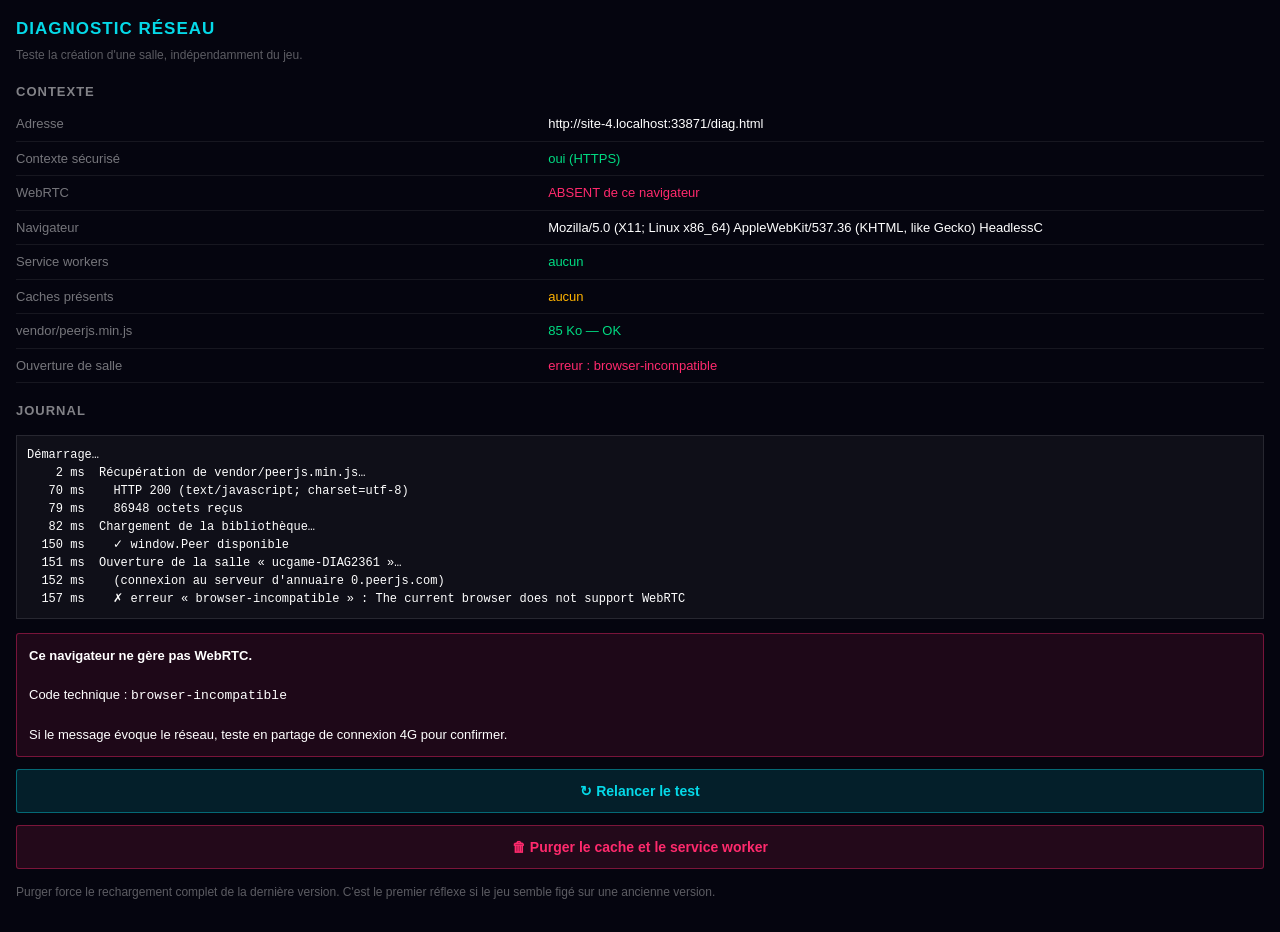
==== diag.html @ 49bb3791 "fix: accueil qui débordait + page de diagnostic réseau L'accueil était passé d'un bouton à trois ent" ====
<!DOCTYPE html>
<html lang="fr">
<head>
<meta charset="UTF-8">
<meta name="viewport" content="width=device-width, initial-scale=1.0">
<title>UNDERCOVER — Diagnostic réseau</title>
<style>
  body { background:#05050f; color:#fff; font-family:-apple-system,BlinkMacSystemFont,'Segoe UI',sans-serif; margin:0; padding:16px; font-size:14px; line-height:1.5; }
  h1 { font-size:17px; color:#05d9e8; margin:0 0 4px; letter-spacing:1px; }
  .sub { color:rgba(255,255,255,.35); font-size:12px; margin:0 0 16px; }
  .row { display:flex; gap:8px; padding:7px 0; border-bottom:1px solid rgba(255,255,255,.07); align-items:flex-start; }
  .k { flex:0 0 42%; color:rgba(255,255,255,.45); font-size:13px; }
  .v { flex:1; word-break:break-word; font-size:13px; }
  .ok { color:#00dc82; } .ko { color:#ff2a6d; } .wait { color:#ffb300; }
  #log { background:rgba(255,255,255,.04); border:1px solid rgba(255,255,255,.1); padding:10px; margin-top:14px; font-family:ui-monospace,Menlo,Consolas,monospace; font-size:12px; white-space:pre-wrap; word-break:break-word; max-height:45vh; overflow:auto; }
  h2 { font-size:13px; color:rgba(255,255,255,.5); margin:18px 0 6px; letter-spacing:1px; text-transform:uppercase; }
  button { width:100%; padding:13px; margin-top:12px; background:rgba(5,217,232,.12); border:1px solid rgba(5,217,232,.4); color:#05d9e8; font-size:14px; font-weight:600; cursor:pointer; border-radius:3px; }
  button.danger { background:rgba(255,42,109,.12); border-color:rgba(255,42,109,.4); color:#ff2a6d; }
  #verdict { padding:12px; margin-top:14px; border-radius:3px; font-size:13px; display:none; }
  #verdict.bad { background:rgba(255,42,109,.1); border:1px solid rgba(255,42,109,.4); }
  #verdict.good { background:rgba(0,220,130,.1); border:1px solid rgba(0,220,130,.4); }
  a { color:#05d9e8; }
</style>
</head>
<body>
<h1>DIAGNOSTIC RÉSEAU</h1>
<p class="sub">Teste la création d'une salle, indépendamment du jeu.</p>

<h2>Contexte</h2>
<div id="ctx"></div>

<h2>Journal</h2>
<div id="log">Démarrage…
</div>

<div id="verdict"></div>

<button onclick="location.reload()">↻ Relancer le test</button>
<button class="danger" onclick="nuke()">🗑 Purger le cache et le service worker</button>
<p class="sub" style="margin-top:14px">Purger force le rechargement complet de la dernière version. C'est le premier réflexe si le jeu semble figé sur une ancienne version.</p>

<script>
var t0 = Date.now();
function ms(){ return String(Date.now()-t0).padStart(5,' ')+' ms  '; }
function log(s){ var l=document.getElementById('log'); l.textContent += ms()+s+'\n'; l.scrollTop=l.scrollHeight; }
function row(k,v,cls){
  var d=document.createElement('div'); d.className='row';
  d.innerHTML='<span class="k">'+k+'</span><span class="v '+(cls||'')+'">'+v+'</span>';
  document.getElementById('ctx').appendChild(d);
}
function verdict(txt,good){
  var v=document.getElementById('verdict');
  v.className = good?'good':'bad'; v.style.display='block'; v.innerHTML=txt;
}

// ── Contexte ────────────────────────────────────────────────────
row('Adresse', location.origin+location.pathname);
row('Contexte sécurisé', window.isSecureContext ? 'oui (HTTPS)' : 'NON — WebRTC est impossible',
    window.isSecureContext?'ok':'ko');
row('WebRTC', typeof RTCPeerConnection==='function' ? 'disponible' : 'ABSENT de ce navigateur',
    typeof RTCPeerConnection==='function'?'ok':'ko');
row('Navigateur', navigator.userAgent.slice(0,80));

// ── Service worker : la cause n°1 d'une version figée ───────────
if ('serviceWorker' in navigator) {
  navigator.serviceWorker.getRegistrations().then(function(rs){
    row('Service workers', rs.length ? rs.length+' enregistré(s)' : 'aucun', rs.length?'wait':'ok');
    if (window.caches) caches.keys().then(function(keys){
      row('Caches présents', keys.length ? keys.join(', ') : 'aucun', 'wait');
      if (keys.length && keys.indexOf('uc-game-v5')===-1) {
        row('⚠ Version du cache', 'ANCIENNE — purge nécessaire', 'ko');
      }
    });
  });
} else { row('Service workers','non supporté'); }

function nuke(){
  var jobs=[];
  if ('serviceWorker' in navigator)
    jobs.push(navigator.serviceWorker.getRegistrations().then(function(rs){
      return Promise.all(rs.map(function(r){ return r.unregister(); }));
    }));
  if (window.caches)
    jobs.push(caches.keys().then(function(ks){
      return Promise.all(ks.map(function(k){ return caches.delete(k); }));
    }));
  Promise.all(jobs).then(function(){
    alert('Cache et service worker purgés. La page va se recharger.');
    location.reload(true);
  });
}

// ── 1. La bibliothèque est-elle déployée ? ──────────────────────
log('Récupération de vendor/peerjs.min.js…');
fetch('vendor/peerjs.min.js', {cache:'no-store'}).then(function(r){
  log('  HTTP '+r.status+' ('+(r.headers.get('content-type')||'type inconnu')+')');
  if (!r.ok) throw new Error('HTTP '+r.status);
  return r.text();
}).then(function(txt){
  log('  '+txt.length+' octets reçus');
  if (txt.indexOf('<html') !== -1 || txt.indexOf('<!DOCTYPE') !== -1) {
    log('  ✗ C\'est une PAGE HTML, pas du JavaScript.');
    row('vendor/peerjs.min.js','page d\'erreur HTML renvoyée','ko');
    verdict('<b>Le fichier <code>vendor/peerjs.min.js</code> n\'est pas déployé.</b><br>'+
            'Le serveur renvoie une page HTML à sa place. Vérifie que le dossier <code>vendor/</code> a bien été copié lors du déploiement.', false);
    return;
  }
  row('vendor/peerjs.min.js', Math.round(txt.length/1024)+' Ko — OK','ok');
  loadAndTest();
}).catch(function(e){
  log('  ✗ Échec : '+e.message);
  row('vendor/peerjs.min.js','INACCESSIBLE','ko');
  verdict('<b>Impossible de récupérer <code>vendor/peerjs.min.js</code>.</b><br>'+
          'Le dossier <code>vendor/</code> est probablement absent du serveur. C\'est la cause du blocage sur « ouverture de la salle ».', false);
});

// ── 2. Ouverture réelle d'une salle ─────────────────────────────
function loadAndTest(){
  log('Chargement de la bibliothèque…');
  var s=document.createElement('script');
  s.src='vendor/peerjs.min.js';
  s.onload=function(){
    if (typeof window.Peer!=='function'){
      log('  ✗ chargé mais window.Peer est absent');
      row('window.Peer','absent','ko');
      verdict('<b>Le fichier se charge mais ne définit pas <code>Peer</code>.</b> Il est probablement corrompu ou tronqué.', false);
      return;
    }
    log('  ✓ window.Peer disponible');
    openRoom();
  };
  s.onerror=function(){
    log('  ✗ le navigateur a refusé d\'exécuter le script');
    verdict('<b>Le script a été refusé par le navigateur</b> (type MIME incorrect servi par Apache ?).', false);
  };
  document.head.appendChild(s);
}

function openRoom(){
  var code='DIAG'+Math.floor(Math.random()*9000+1000);
  log('Ouverture de la salle « ucgame-'+code+' »…');
  log('  (connexion au serveur d\'annuaire 0.peerjs.com)');
  var done=false;
  var peer=new window.Peer('ucgame-'+code,{debug:0});

  var wd=setTimeout(function(){
    if(done)return; done=true;
    log('  ✗ AUCUNE réponse après 15 s');
    row('Ouverture de salle','timeout','ko');
    verdict('<b>Le serveur d\'annuaire ne répond pas.</b><br>'+
            'Ni succès ni erreur en 15 s — le symptôme exact de ton blocage.<br><br>'+
            'Causes probables, par ordre de fréquence :<br>'+
            '• ton réseau bloque les WebSockets (WiFi d\'entreprise, VPN, bloqueur de pub, DNS filtrant)<br>'+
            '• le broker public <code>0.peerjs.com</code> est momentanément indisponible<br><br>'+
            'À tester : réessaie en partage de connexion 4G. Si ça marche, c\'est ton réseau.', false);
    try{peer.destroy()}catch(e){}
  },15000);

  peer.on('open', function(id){
    if(done)return; done=true; clearTimeout(wd);
    log('  ✓ SALLE OUVERTE — id « '+id+' »');
    row('Ouverture de salle','réussie','ok');
    verdict('<b>Tout fonctionne.</b> La salle s\'ouvre correctement depuis ce téléphone et ce réseau.<br><br>'+
            'Si le jeu reste malgré tout bloqué, c\'est qu\'il sert une ancienne version : utilise le bouton de purge ci-dessous, puis recharge.', true);
    try{peer.destroy()}catch(e){}
  });

  peer.on('error', function(err){
    if(done)return; done=true; clearTimeout(wd);
    var t=(err&&err.type)||'inconnu';
    log('  ✗ erreur « '+t+' » : '+((err&&err.message)||''));
    row('Ouverture de salle','erreur : '+t,'ko');
    var expl={
      'browser-incompatible':'Ce navigateur ne gère pas WebRTC.',
      'ssl-unavailable':'HTTPS requis.',
      'server-error':'Le serveur d\'annuaire a renvoyé une erreur — il est probablement en panne.',
      'socket-error':'La connexion WebSocket a échoué. Ton réseau les bloque très probablement.',
      'socket-closed':'La connexion WebSocket a été fermée. Réseau instable ou filtrant.',
      'network':'Impossible de joindre le serveur d\'annuaire.',
      'unavailable-id':'Identifiant déjà pris (improbable ici — réessaie).'
    }[t]||'Erreur inattendue.';
    verdict('<b>'+expl+'</b><br><br>Code technique : <code>'+t+'</code><br><br>'+
            'Si le message évoque le réseau, teste en partage de connexion 4G pour confirmer.', false);
    try{peer.destroy()}catch(e){}
  });
}
</script>
</body>
</html>
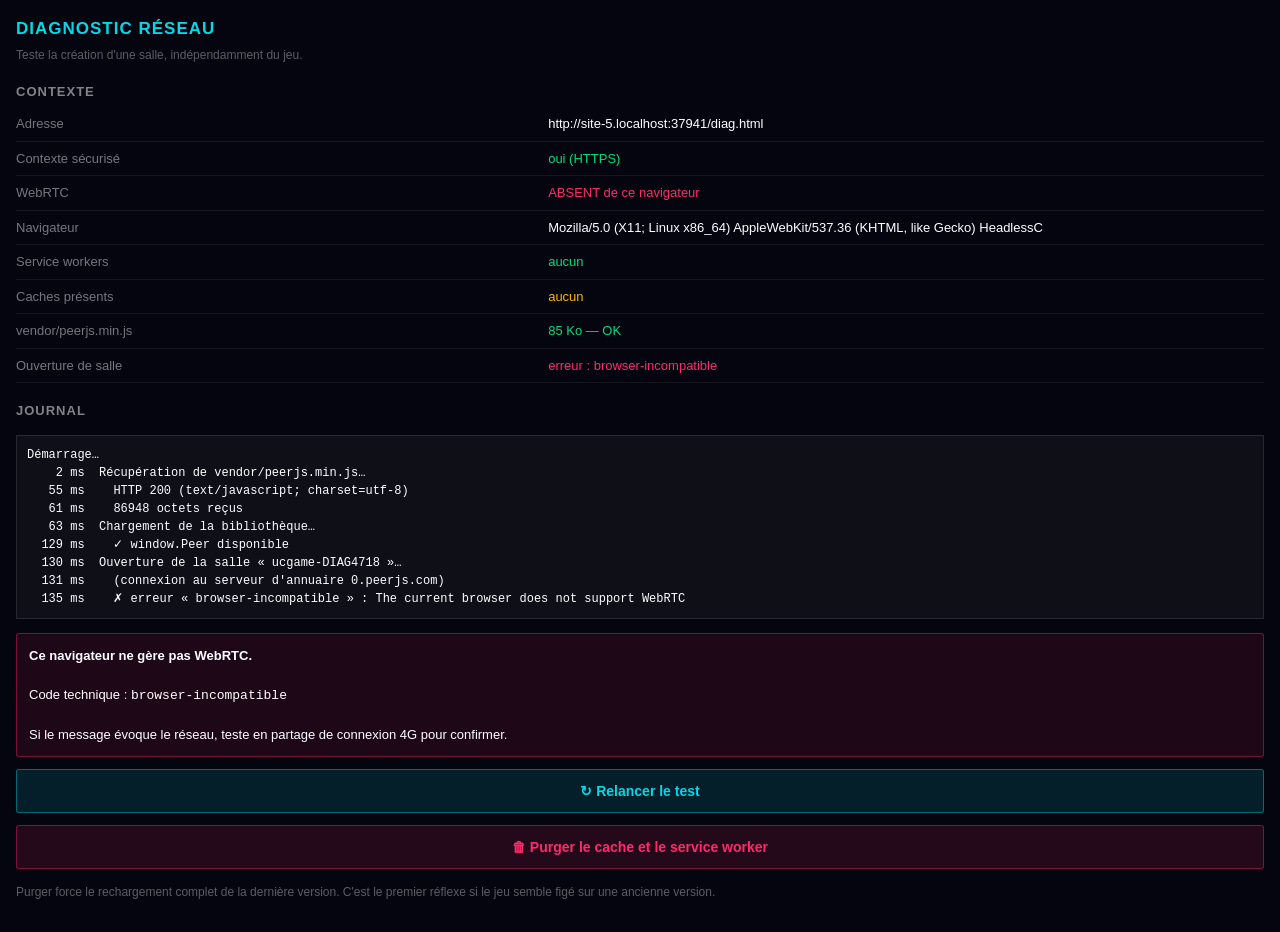
==== commit 8ff141eb: "fix(diag): signaler les violations CSP + documenter la CSP requise Cause réelle du blocage sur « ouv" ====
--- a/diag.html
+++ b/diag.html
@@ -41,6 +41,32 @@
 
 <script>
 var t0 = Date.now();
+
+// ── Violations CSP ──────────────────────────────────────────────
+// Une CSP qui bloque wss://0.peerjs.com coupe la connexion AVANT que PeerJS
+// ne voie quoi que ce soit : ni "open" ni "error", d'où un écran figé sans
+// message. C'est invisible depuis le jeu, mais le navigateur nous le signale.
+var cspHits = [];
+window.addEventListener('securitypolicyviolation', function (e) {
+  var uri = e.blockedURI || '?';
+  cspHits.push({ uri: uri, dir: e.violatedDirective });
+  log('  ⛔ CSP bloque ' + uri + '  [' + e.violatedDirective + ']');
+
+  if (/peerjs\.com|^wss:|^ws:/.test(uri)) {
+    row('CSP — serveur d\'annuaire', 'BLOQUÉ par ' + e.violatedDirective, 'ko');
+    verdict('<b>Ta Content-Security-Policy bloque le serveur d\'annuaire PeerJS.</b><br>' +
+      'C\'est la cause exacte du blocage sur « ouverture de la salle » : le navigateur coupe la ' +
+      'connexion avant que la bibliothèque ne puisse réagir, donc aucune erreur ne remonte au jeu.' +
+      '<br><br>Directive fautive : <code>' + e.violatedDirective + '</code><br>' +
+      'URL bloquée : <code>' + uri + '</code><br><br>' +
+      'Ajoute à ta <code>connect-src</code> :<br>' +
+      '<code>https://0.peerjs.com wss://0.peerjs.com</code><br><br>' +
+      'Et si des joueurs passent par un relais TURN (réseaux mobiles) :<br>' +
+      '<code>stun: turn:</code>', false);
+  } else if (/fonts\.googleapis|fonts\.gstatic/.test(uri)) {
+    row('CSP — polices', 'bloquées (cosmétique)', 'wait');
+  }
+});
 function ms(){ return String(Date.now()-t0).padStart(5,' ')+' ms  '; }
 function log(s){ var l=document.getElementById('log'); l.textContent += ms()+s+'\n'; l.scrollTop=l.scrollHeight; }
 function row(k,v,cls){
@@ -147,6 +173,9 @@
     if(done)return; done=true;
     log('  ✗ AUCUNE réponse après 15 s');
     row('Ouverture de salle','timeout','ko');
+    // Si une violation CSP a déjà été signalée, son verdict est plus précis :
+    // ne pas l'écraser par un diagnostic générique.
+    if (cspHits.some(function(h){ return /peerjs\.com|^wss:/.test(h.uri); })) return;
     verdict('<b>Le serveur d\'annuaire ne répond pas.</b><br>'+
             'Ni succès ni erreur en 15 s — le symptôme exact de ton blocage.<br><br>'+
             'Causes probables, par ordre de fréquence :<br>'+
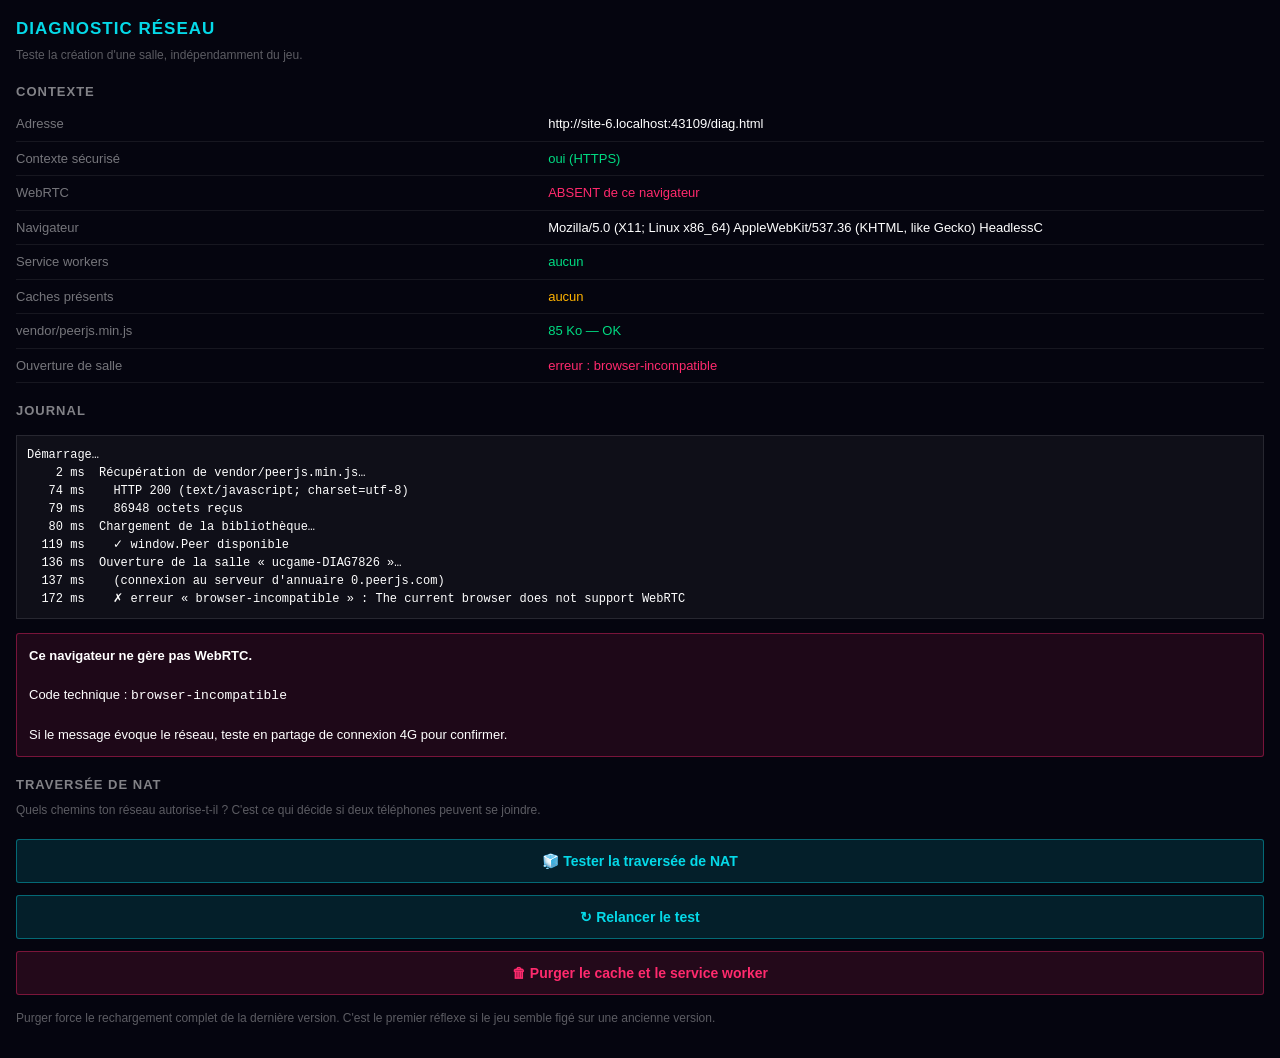
==== commit c788e95a: "fix: traversée de NAT sur réseaux mobiles filtrants (Free Mobile) Échecs de connexion confirmés en t" ====
--- a/diag.html
+++ b/diag.html
@@ -35,6 +35,11 @@
 
 <div id="verdict"></div>
 
+<h2>Traversée de NAT</h2>
+<p class="sub" style="margin:0 0 8px">Quels chemins ton réseau autorise-t-il ? C'est ce qui décide si deux téléphones peuvent se joindre.</p>
+<div id="ice"></div>
+<button onclick="testIce()">🧊 Tester la traversée de NAT</button>
+
 <button onclick="location.reload()">↻ Relancer le test</button>
 <button class="danger" onclick="nuke()">🗑 Purger le cache et le service worker</button>
 <p class="sub" style="margin-top:14px">Purger force le rechargement complet de la dernière version. C'est le premier réflexe si le jeu semble figé sur une ancienne version.</p>
@@ -93,9 +98,16 @@
     row('Service workers', rs.length ? rs.length+' enregistré(s)' : 'aucun', rs.length?'wait':'ok');
     if (window.caches) caches.keys().then(function(keys){
       row('Caches présents', keys.length ? keys.join(', ') : 'aucun', 'wait');
-      if (keys.length && keys.indexOf('uc-game-v5')===-1) {
-        row('⚠ Version du cache', 'ANCIENNE — purge nécessaire', 'ko');
-      }
+      if (!keys.length) return;
+      // La version attendue est lue dans sw.js plutôt qu'écrite en dur : codée
+      // en dur, elle se périmait à chaque livraison et annonçait « ANCIENNE »
+      // à tout le monde.
+      fetch('sw.js', {cache:'no-store'}).then(function(r){ return r.text(); }).then(function(t){
+        var m = t.match(/CACHE\s*=\s*'([^']+)'/);
+        if (!m) return;
+        var ok = keys.indexOf(m[1]) !== -1;
+        row('Version du cache', ok ? m[1] + ' — à jour' : 'ANCIENNE (attendu : ' + m[1] + ')', ok ? 'ok' : 'ko');
+      }).catch(function(){});
     });
   });
 } else { row('Service workers','non supporté'); }
@@ -140,6 +152,88 @@
           'Le dossier <code>vendor/</code> est probablement absent du serveur. C\'est la cause du blocage sur « ouverture de la salle ».', false);
 });
 
+// ── Traversée de NAT ────────────────────────────────────────────
+// Un réseau peut laisser passer STUN et bloquer TURN, ou l'inverse. Le type de
+// candidat obtenu dit exactement où l'on est :
+//   host  → rien que le réseau local
+//   srflx → STUN répond, l'IP publique est connue
+//   relay → TURN répond : c'est LE cas qui sauve les réseaux à NAT symétrique,
+//           comme les opérateurs mobiles français
+function iceRow(k, v, cls) {
+  var d = document.createElement('div'); d.className = 'row';
+  d.innerHTML = '<span class="k">' + k + '</span><span class="v ' + (cls || '') + '">' + v + '</span>';
+  document.getElementById('ice').appendChild(d);
+}
+
+function iceServers() {
+  try {
+    var c = JSON.parse(localStorage.getItem('uc_ice') || 'null');
+    if (c && c.iceServers && c.iceServers.length) return c.iceServers;
+  } catch (e) {}
+  return [
+    { urls: 'stun:stun.l.google.com:19302' },
+    { urls: ['turn:eu-0.turn.peerjs.com:3478', 'turn:us-0.turn.peerjs.com:3478'],
+      username: 'peerjs', credential: 'peerjsp' },
+    { urls: ['turn:openrelay.metered.ca:80', 'turn:openrelay.metered.ca:443',
+             'turns:openrelay.metered.ca:443'],
+      username: 'openrelayproject', credential: 'openrelayproject' }
+  ];
+}
+
+function testIce() {
+  document.getElementById('ice').innerHTML = '';
+  var v = document.getElementById('verdict'); v.style.display = 'none';
+  log('Test de traversée de NAT…');
+  if (typeof RTCPeerConnection !== 'function') { iceRow('WebRTC', 'absent', 'ko'); return; }
+
+  var seen = {}, relays = {}, done = false;
+  var pc = new RTCPeerConnection({ iceServers: iceServers() });
+  pc.createDataChannel('t');
+
+  pc.onicecandidate = function (e) {
+    if (!e.candidate) { finish(); return; }
+    var c = e.candidate.candidate || '';
+    var m = c.match(/ typ (\w+)/);
+    if (!m) return;
+    seen[m[1]] = (seen[m[1]] || 0) + 1;
+    if (m[1] === 'relay') {
+      // Le port du relais dit QUEL chemin a fonctionné — décisif pour savoir
+      // si le réseau ne tolère que le 443.
+      var p = c.match(/ (\d+) typ relay/);
+      var proto = /tcp/i.test(c) ? 'TCP' : 'UDP';
+      if (p) { relays[proto + ' via ' + (c.indexOf('443') !== -1 ? '443' : 'autre port')] = 1; }
+      log('  ✓ relais obtenu (' + proto + ')');
+    }
+  };
+
+  function finish() {
+    if (done) return; done = true;
+    try { pc.close(); } catch (e) {}
+    iceRow('Réseau local (host)', seen.host ? seen.host + ' candidat(s)' : 'aucun', seen.host ? 'ok' : 'ko');
+    iceRow('STUN (srflx)', seen.srflx ? 'répond — IP publique connue' : 'AUCUNE réponse', seen.srflx ? 'ok' : 'ko');
+    iceRow('TURN (relay)', seen.relay ? 'répond — ' + Object.keys(relays).join(', ') : 'AUCUNE réponse', seen.relay ? 'ok' : 'ko');
+
+    if (seen.relay) {
+      verdict('<b>Ce réseau peut relayer.</b> Même derrière un NAT symétrique — cas des opérateurs ' +
+        'mobiles français — la connexion aboutira, en passant par un relais.', true);
+    } else if (seen.srflx) {
+      verdict('<b>STUN fonctionne, mais AUCUN relais n\'est joignable.</b><br>' +
+        'La connexion réussira entre deux appareils sur le même WiFi, mais échouera dès qu\'un joueur ' +
+        'est derrière un NAT symétrique — typiquement en 4G chez Free Mobile.<br><br>' +
+        'Les ports TURN sont filtrés par ce réseau. Un serveur TURN en TLS sur le port 443 est ' +
+        'la seule issue fiable : le trafic devient indistinguable d\'une connexion HTTPS.', false);
+    } else {
+      verdict('<b>Ni STUN ni TURN ne répondent.</b> Ce réseau bloque très largement l\'UDP et les ' +
+        'ports non standard. Le multi-appareils ne peut pas fonctionner ici sans un relais en 443.', false);
+    }
+  }
+
+  pc.createOffer().then(function (o) { return pc.setLocalDescription(o); }).catch(function (e) {
+    iceRow('Erreur', String(e && e.message || e), 'ko');
+  });
+  setTimeout(finish, 9000);   // certains réseaux ne terminent jamais la collecte
+}
+
 // ── 2. Ouverture réelle d'une salle ─────────────────────────────
 function loadAndTest(){
   log('Chargement de la bibliothèque…');
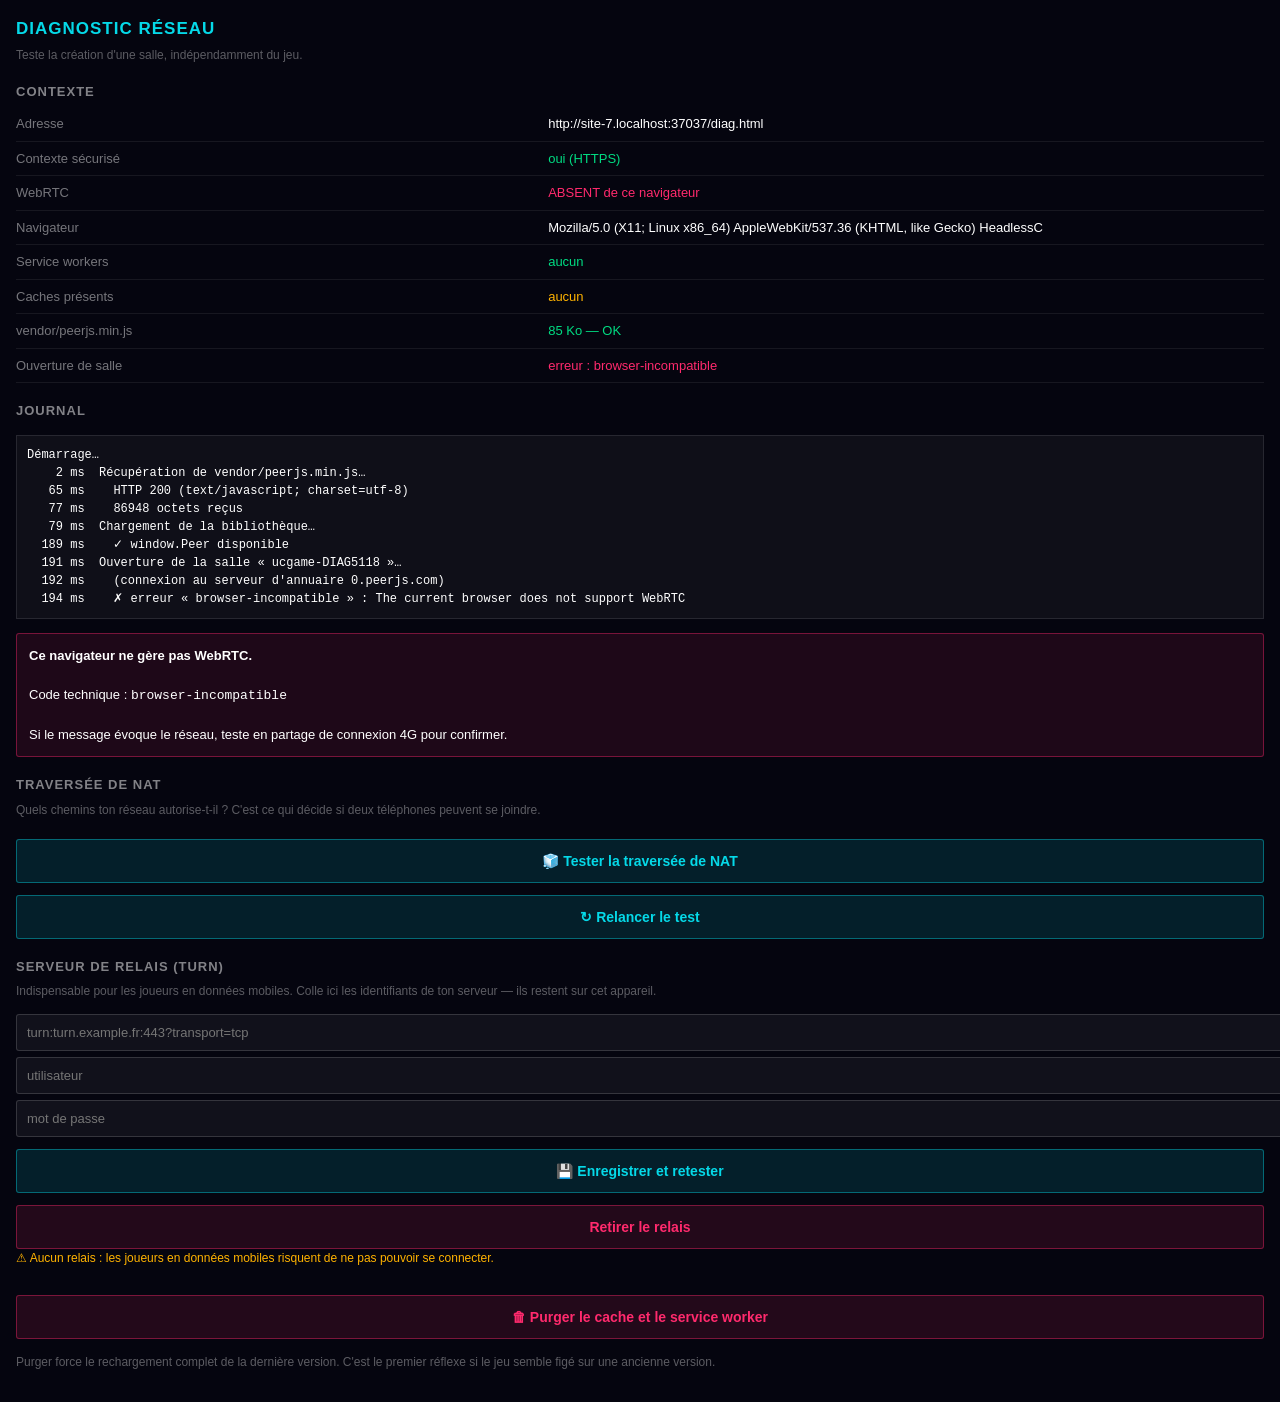
==== commit d6d63347: "fix: retirer les relais TURN qui n'existent pas, vérifié par DNS Contrôle demandé, et il invalide de" ====
--- a/diag.html
+++ b/diag.html
@@ -20,6 +20,8 @@
   #verdict.bad { background:rgba(255,42,109,.1); border:1px solid rgba(255,42,109,.4); }
   #verdict.good { background:rgba(0,220,130,.1); border:1px solid rgba(0,220,130,.4); }
   a { color:#05d9e8; }
+  #turnForm input { width:100%; padding:10px; margin-top:6px; background:rgba(255,255,255,.05);
+    border:1px solid rgba(255,255,255,.15); color:#fff; font-size:13px; border-radius:3px; }
 </style>
 </head>
 <body>
@@ -41,6 +43,17 @@
 <button onclick="testIce()">🧊 Tester la traversée de NAT</button>
 
 <button onclick="location.reload()">↻ Relancer le test</button>
+<h2>Serveur de relais (TURN)</h2>
+<p class="sub" style="margin:0 0 8px">Indispensable pour les joueurs en données mobiles. Colle ici les identifiants de ton serveur — ils restent sur cet appareil.</p>
+<div id="turnForm">
+  <input id="tu" placeholder="turn:turn.example.fr:443?transport=tcp">
+  <input id="tuser" placeholder="utilisateur">
+  <input id="tpass" placeholder="mot de passe">
+  <button onclick="saveTurn()">💾 Enregistrer et retester</button>
+  <button class="danger" onclick="clearTurn()">Retirer le relais</button>
+</div>
+<p id="turnState" class="sub"></p>
+
 <button class="danger" onclick="nuke()">🗑 Purger le cache et le service worker</button>
 <p class="sub" style="margin-top:14px">Purger force le rechargement complet de la dernière version. C'est le premier réflexe si le jeu semble figé sur une ancienne version.</p>
 
@@ -152,6 +165,37 @@
           'Le dossier <code>vendor/</code> est probablement absent du serveur. C\'est la cause du blocage sur « ouverture de la salle ».', false);
 });
 
+// ── Relais TURN : saisie sans passer par la console ─────────────
+function showTurnState() {
+  var el = document.getElementById('turnState');
+  try {
+    var c = JSON.parse(localStorage.getItem('uc_ice') || 'null');
+    var has = c && (c.iceServers || []).some(function (s) {
+      var u = typeof s.urls === 'string' ? [s.urls] : (s.urls || []);
+      return u.some(function (x) { return /^turns?:/.test(x); });
+    });
+    el.innerHTML = has ? '✓ Un relais est configuré sur cet appareil.'
+                       : '⚠ Aucun relais : les joueurs en données mobiles risquent de ne pas pouvoir se connecter.';
+    el.className = 'sub';
+    el.style.color = has ? '#00dc82' : '#ffb300';
+  } catch (e) {}
+}
+function saveTurn() {
+  var u = document.getElementById('tu').value.trim();
+  if (!u) return;
+  var cfg = { iceServers: [
+    { urls: 'stun:stun.l.google.com:19302' },
+    { urls: 'stun:stun.cloudflare.com:3478' },
+    { urls: u, username: document.getElementById('tuser').value.trim(),
+      credential: document.getElementById('tpass').value.trim() }
+  ]};
+  localStorage.setItem('uc_ice', JSON.stringify(cfg));
+  showTurnState();
+  testIce();
+}
+function clearTurn() { localStorage.removeItem('uc_ice'); showTurnState(); }
+showTurnState();
+
 // ── Traversée de NAT ────────────────────────────────────────────
 // Un réseau peut laisser passer STUN et bloquer TURN, ou l'inverse. Le type de
 // candidat obtenu dit exactement où l'on est :
@@ -172,11 +216,7 @@
   } catch (e) {}
   return [
     { urls: 'stun:stun.l.google.com:19302' },
-    { urls: ['turn:eu-0.turn.peerjs.com:3478', 'turn:us-0.turn.peerjs.com:3478'],
-      username: 'peerjs', credential: 'peerjsp' },
-    { urls: ['turn:openrelay.metered.ca:80', 'turn:openrelay.metered.ca:443',
-             'turns:openrelay.metered.ca:443'],
-      username: 'openrelayproject', credential: 'openrelayproject' }
+    { urls: 'stun:stun.cloudflare.com:3478' }
   ];
 }
 
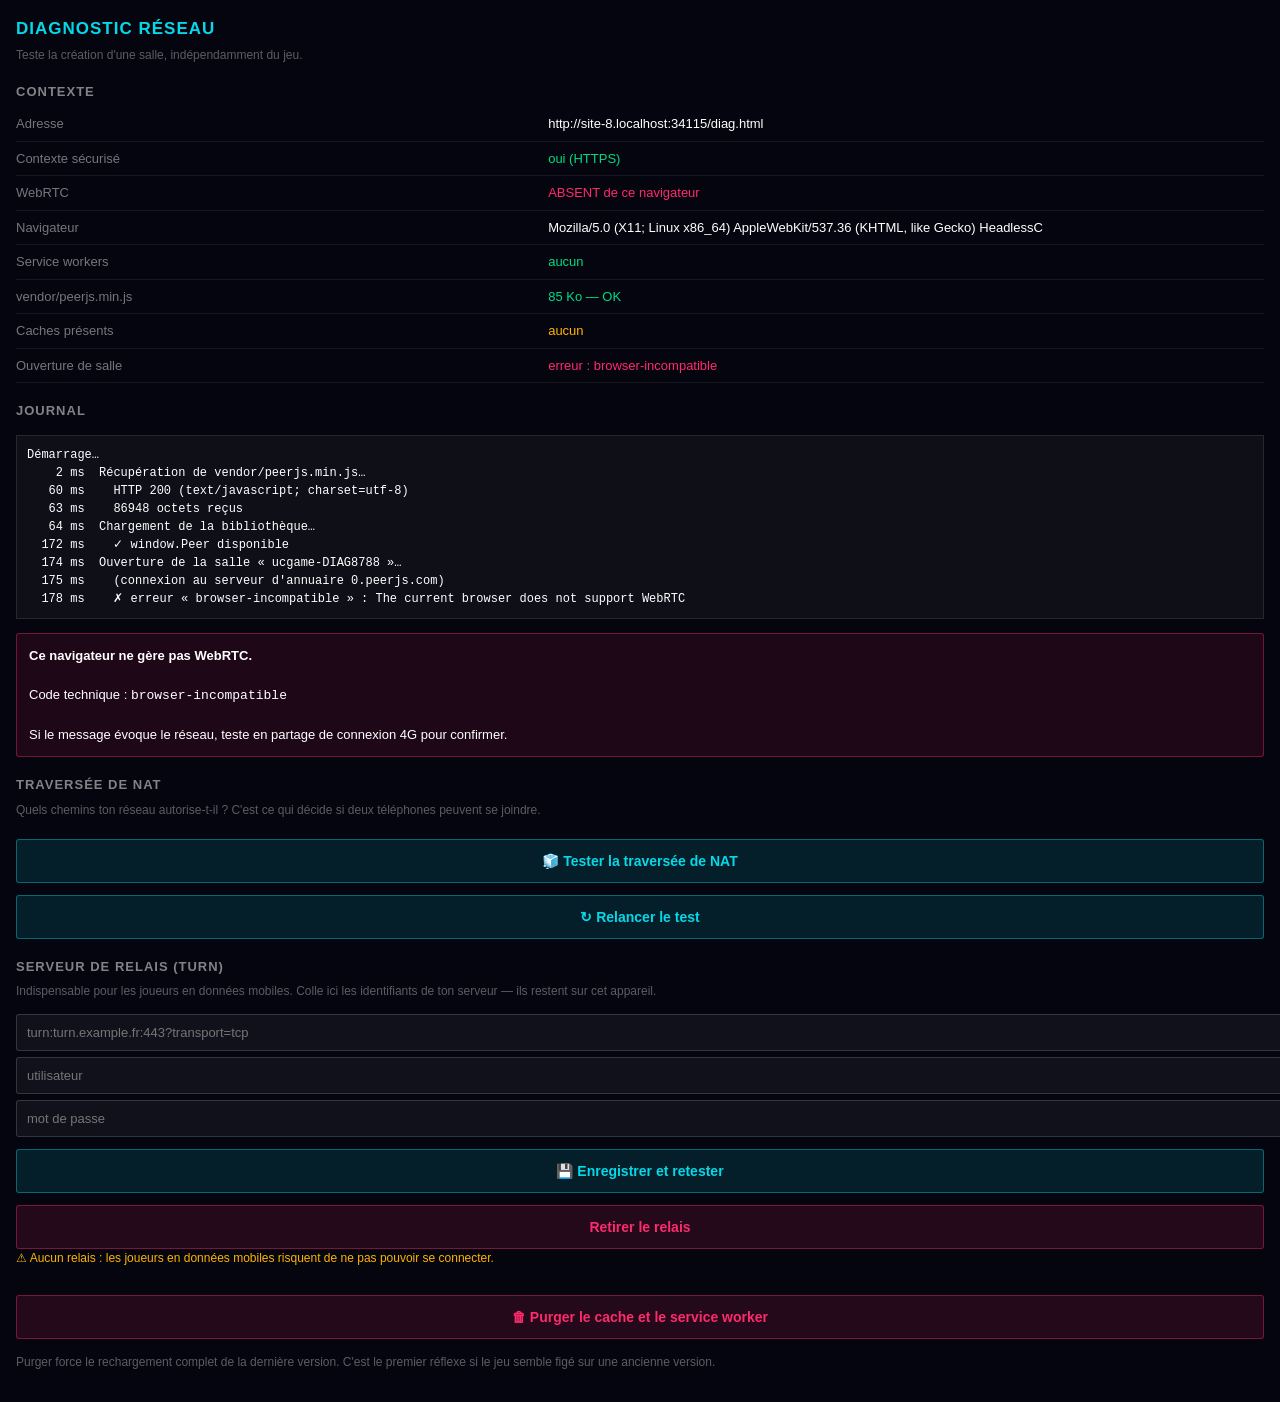
==== commit 48267e20: "fix(diag): ne plus accuser le réseau quand aucun relais n'est configuré Le verdict du test de traver" ====
--- a/diag.html
+++ b/diag.html
@@ -220,6 +220,16 @@
   ];
 }
 
+// Sans relais déclaré, l'absence de candidat `relay` est le résultat attendu et
+// ne dit RIEN du réseau. Ne pas faire cette distinction faisait accuser le WiFi
+// de l'utilisateur alors qu'aucun TURN n'avait jamais été renseigné.
+function turnDeclared() {
+  return iceServers().some(function (s) {
+    var u = typeof s.urls === 'string' ? [s.urls] : (s.urls || []);
+    return u.some(function (x) { return /^turns?:/.test(x); });
+  });
+}
+
 function testIce() {
   document.getElementById('ice').innerHTML = '';
   var v = document.getElementById('verdict'); v.style.display = 'none';
@@ -249,22 +259,38 @@
   function finish() {
     if (done) return; done = true;
     try { pc.close(); } catch (e) {}
+    var turn = turnDeclared();
     iceRow('Réseau local (host)', seen.host ? seen.host + ' candidat(s)' : 'aucun', seen.host ? 'ok' : 'ko');
     iceRow('STUN (srflx)', seen.srflx ? 'répond — IP publique connue' : 'AUCUNE réponse', seen.srflx ? 'ok' : 'ko');
-    iceRow('TURN (relay)', seen.relay ? 'répond — ' + Object.keys(relays).join(', ') : 'AUCUNE réponse', seen.relay ? 'ok' : 'ko');
+    iceRow('TURN (relay)',
+      seen.relay ? 'répond — ' + Object.keys(relays).join(', ')
+                 : (turn ? 'AUCUNE réponse' : 'non testé — aucun relais configuré'),
+      seen.relay ? 'ok' : (turn ? 'ko' : ''));
 
     if (seen.relay) {
       verdict('<b>Ce réseau peut relayer.</b> Même derrière un NAT symétrique — cas des opérateurs ' +
         'mobiles français — la connexion aboutira, en passant par un relais.', true);
+    } else if (!turn) {
+      // Cas de loin le plus fréquent : configuration par défaut, aucun TURN.
+      verdict('<b>Aucun relais n\'est configuré, ce test ne dit donc rien de ton réseau.</b><br>' +
+        (seen.srflx
+          ? 'STUN répond : la connexion aboutira entre appareils sur le même WiFi, et le plus souvent ' +
+            'aussi entre réseaux différents.'
+          : 'STUN lui-même ne répond pas : ce réseau bloque largement l\'UDP, ce qui est un vrai problème.') +
+        '<br><br>Le relais ne sert que de secours, quand un joueur est derrière un NAT symétrique ' +
+        '(fréquent en 4G). Pour savoir si ce réseau le laisse passer, renseigne un relais dans le ' +
+        'formulaire ci-dessus puis relance ce test.', seen.srflx);
     } else if (seen.srflx) {
-      verdict('<b>STUN fonctionne, mais AUCUN relais n\'est joignable.</b><br>' +
+      verdict('<b>STUN fonctionne, mais le relais configuré ne répond pas.</b><br>' +
         'La connexion réussira entre deux appareils sur le même WiFi, mais échouera dès qu\'un joueur ' +
         'est derrière un NAT symétrique — typiquement en 4G chez Free Mobile.<br><br>' +
-        'Les ports TURN sont filtrés par ce réseau. Un serveur TURN en TLS sur le port 443 est ' +
-        'la seule issue fiable : le trafic devient indistinguable d\'une connexion HTTPS.', false);
+        'Soit les identifiants du relais sont faux, soit ses ports sont filtrés par ce réseau. Un ' +
+        'serveur TURN en TLS sur le port 443 est l\'issue la plus fiable : le trafic devient ' +
+        'indistinguable d\'une connexion HTTPS.', false);
     } else {
-      verdict('<b>Ni STUN ni TURN ne répondent.</b> Ce réseau bloque très largement l\'UDP et les ' +
-        'ports non standard. Le multi-appareils ne peut pas fonctionner ici sans un relais en 443.', false);
+      verdict('<b>Ni STUN ni le relais configuré ne répondent.</b> Ce réseau bloque très largement ' +
+        'l\'UDP et les ports non standard. Le multi-appareils ne peut pas fonctionner ici sans un ' +
+        'relais en 443.', false);
     }
   }
 
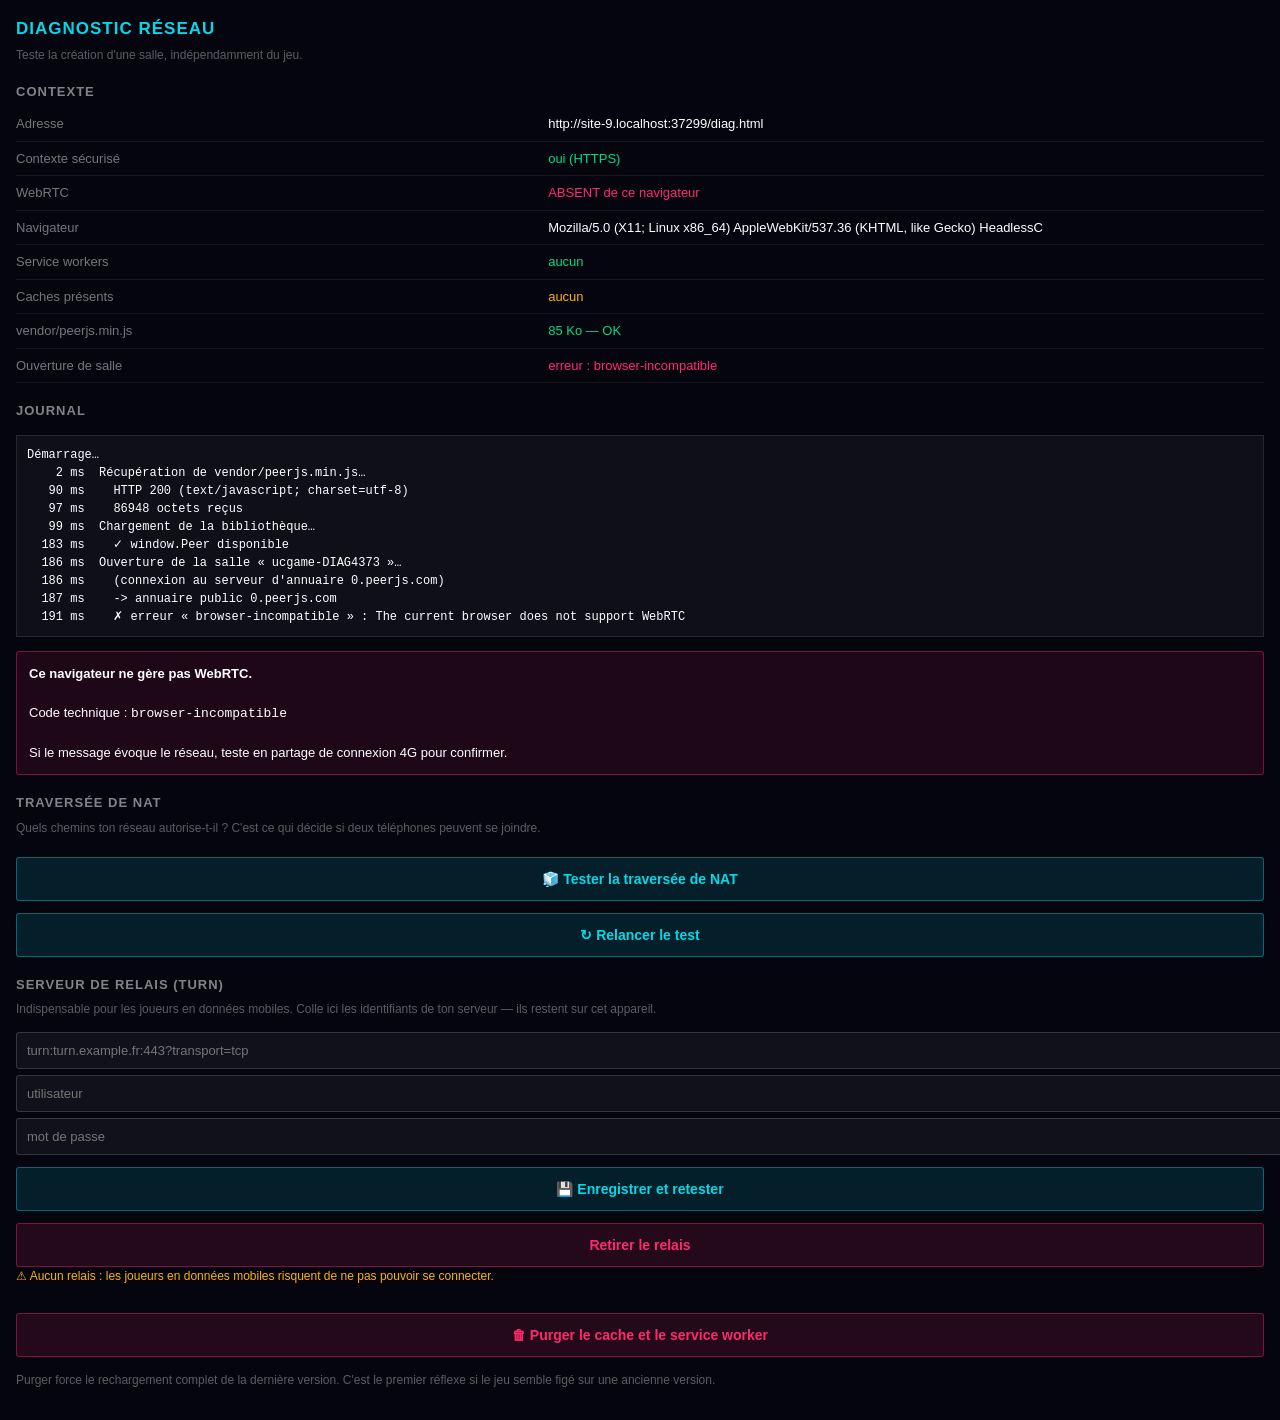
==== commit 7ba59d8b: "ajout des information suite à l'ajout de l'auto herbergement de peerJS" ====
--- a/diag.html
+++ b/diag.html
@@ -157,7 +157,7 @@
     return;
   }
   row('vendor/peerjs.min.js', Math.round(txt.length/1024)+' Ko — OK','ok');
-  loadAndTest();
+  askServerIce(function(){ loadAndTest(); });
 }).catch(function(e){
   log('  ✗ Échec : '+e.message);
   row('vendor/peerjs.min.js','INACCESSIBLE','ko');
@@ -166,6 +166,57 @@
 });
 
 // ── Relais TURN : saisie sans passer par la console ─────────────
+// Le serveur du domaine : memes regles que net-peerjs.js, tout est deduit de
+// l'adresse de la page et rien n'est code en dur. diag.html etant autonome,
+// ces quelques lignes y sont volontairement dupliquees plutot qu'importees.
+function netBase() {
+  var p = location.pathname;
+  return p.slice(0, p.lastIndexOf('/') + 1);
+}
+function brokerConfig() {
+  if (location.protocol !== 'https:') return null;
+  return { host: location.hostname, port: location.port ? Number(location.port) : 443,
+           path: netBase() + 'peerjs', key: 'ucnet', secure: true };
+}
+
+var srvIce = null;
+var srvIceState = 'non teste';
+
+// Le serveur du domaine delivre-t-il des identifiants TURN ? C'est desormais
+// la question decisive : sans relais, les joueurs en donnees mobiles derriere
+// un NAT symetrique ne pourront pas etre joints, quel que soit l'annuaire.
+function askServerIce(cb) {
+  if (!brokerConfig()) { srvIceState = 'non applicable (page en http)'; cb(); return; }
+  log('Interrogation de ' + netBase() + 'ice...');
+  var done = false;
+  function finish() { if (!done) { done = true; cb(); } }
+  var t = setTimeout(function () {
+    srvIceState = 'aucune reponse en 5 s'; log('  ! pas de reponse'); finish();
+  }, 5000);
+  fetch(netBase() + 'ice', { cache: 'no-store' }).then(function (r) {
+    if (!r.ok) throw new Error('HTTP ' + r.status);
+    return r.json();
+  }).then(function (j) {
+    clearTimeout(t);
+    if (j && j.iceServers && j.iceServers.length) {
+      srvIce = j;
+      var n = 0;
+      j.iceServers.forEach(function (x) {
+        var u = typeof x.urls === 'string' ? [x.urls] : (x.urls || []);
+        u.forEach(function (y) { if (/^turns?:/.test(y)) n++; });
+      });
+      srvIceState = n + ' relais fourni(s), identifiants valables ' + Math.round((j.ttl || 0) / 60) + ' min';
+      log('  + ' + srvIceState);
+    } else { srvIceState = 'reponse vide'; log('  ! reponse vide'); }
+    finish();
+  }).catch(function (e) {
+    clearTimeout(t);
+    srvIceState = 'absent (' + (e && e.message || e) + ')';
+    log('  ! ' + srvIceState);
+    finish();
+  });
+}
+
 function showTurnState() {
   var el = document.getElementById('turnState');
   try {
@@ -209,11 +260,14 @@
   document.getElementById('ice').appendChild(d);
 }
 
+// Trois sources, comme dans le jeu : surcharge manuelle, puis le serveur du
+// domaine, puis le STUN public en dernier recours.
 function iceServers() {
   try {
     var c = JSON.parse(localStorage.getItem('uc_ice') || 'null');
     if (c && c.iceServers && c.iceServers.length) return c.iceServers;
   } catch (e) {}
+  if (srvIce && srvIce.iceServers && srvIce.iceServers.length) return srvIce.iceServers;
   return [
     { urls: 'stun:stun.l.google.com:19302' },
     { urls: 'stun:stun.cloudflare.com:3478' }
@@ -260,6 +314,7 @@
     if (done) return; done = true;
     try { pc.close(); } catch (e) {}
     var turn = turnDeclared();
+    iceRow('Relais du serveur', srvIceState, srvIce ? 'ok' : '');
     iceRow('Réseau local (host)', seen.host ? seen.host + ' candidat(s)' : 'aucun', seen.host ? 'ok' : 'ko');
     iceRow('STUN (srflx)', seen.srflx ? 'répond — IP publique connue' : 'AUCUNE réponse', seen.srflx ? 'ok' : 'ko');
     iceRow('TURN (relay)',
@@ -327,7 +382,10 @@
   log('Ouverture de la salle « ucgame-'+code+' »…');
   log('  (connexion au serveur d\'annuaire 0.peerjs.com)');
   var done=false;
-  var peer=new window.Peer('ucgame-'+code,{debug:0});
+  var b=brokerConfig(), opts={debug:0};
+  if(b){opts.host=b.host;opts.port=b.port;opts.path=b.path;opts.key=b.key;opts.secure=b.secure;}
+  log(b?('  -> annuaire du domaine : '+b.path):'  -> annuaire public 0.peerjs.com');
+  var peer=new window.Peer('ucgame-'+code,opts);
 
   var wd=setTimeout(function(){
     if(done)return; done=true;
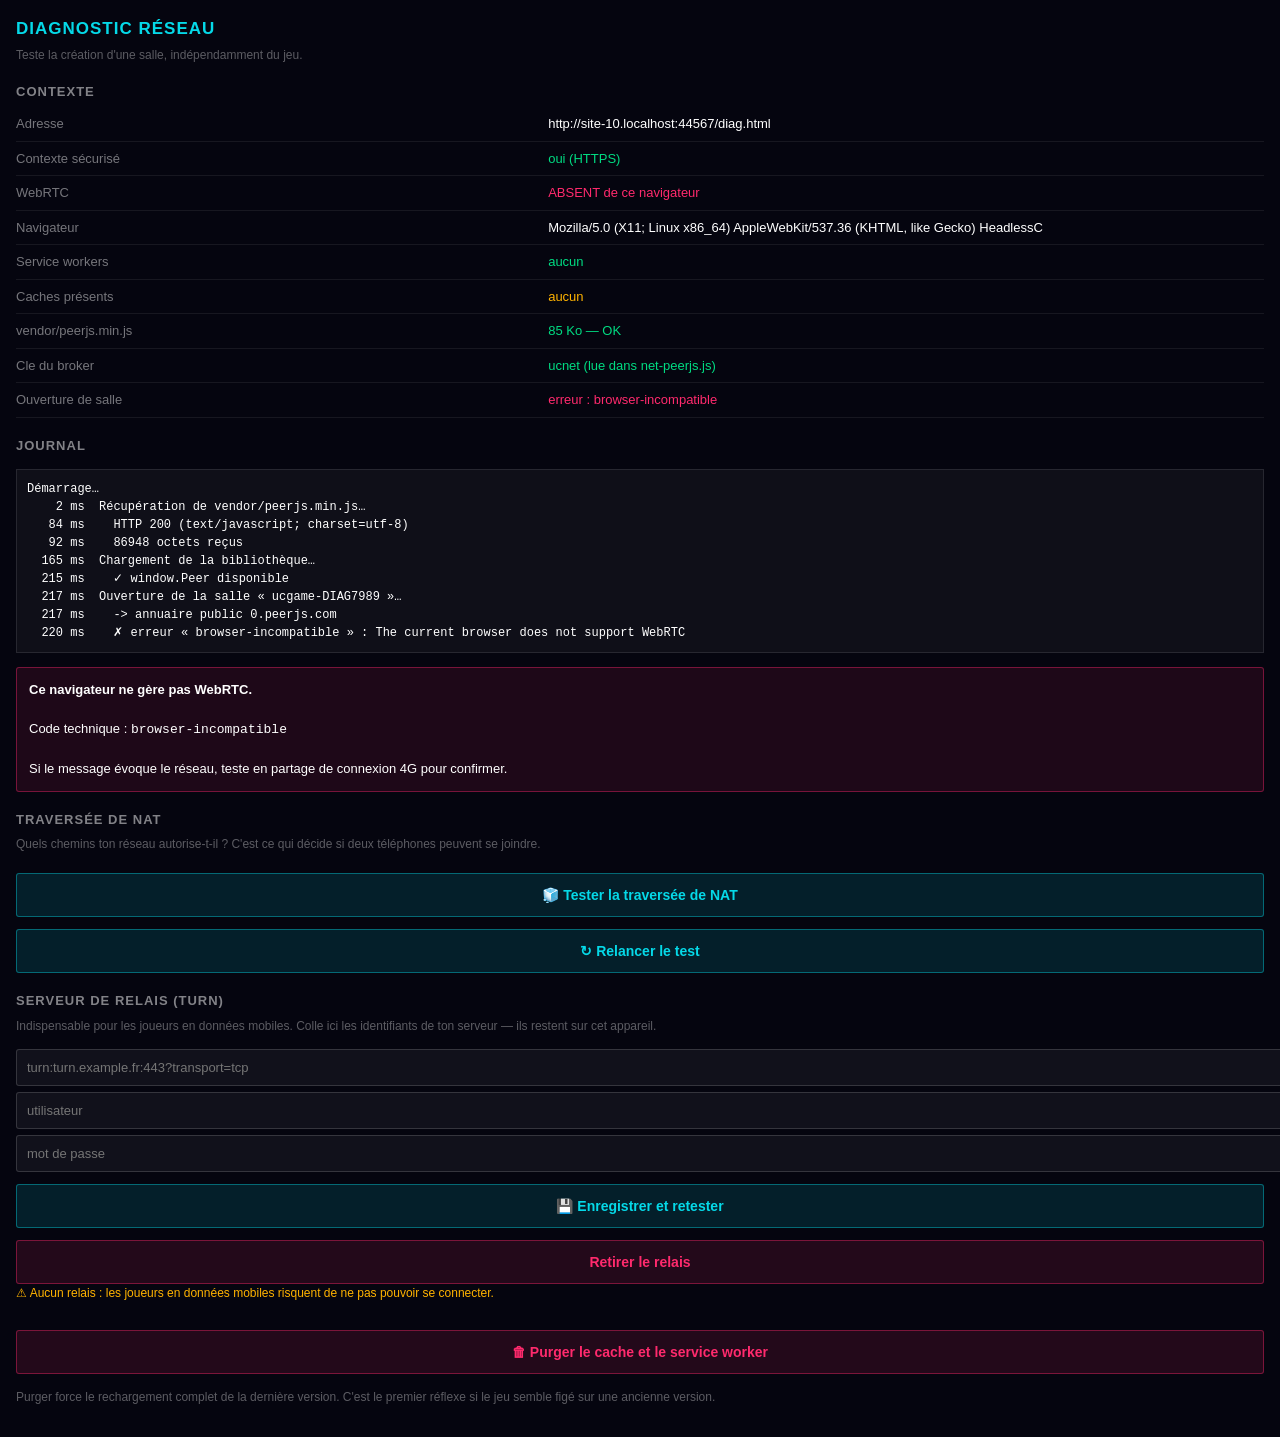
==== commit 6c04ab32: "fix(diag): aligner le diagnostic sur le serveur auto-hébergé Vérification du dépôt après le passage " ====
--- a/diag.html
+++ b/diag.html
@@ -78,9 +78,11 @@
       '<br><br>Directive fautive : <code>' + e.violatedDirective + '</code><br>' +
       'URL bloquée : <code>' + uri + '</code><br><br>' +
       'Ajoute à ta <code>connect-src</code> :<br>' +
-      '<code>https://0.peerjs.com wss://0.peerjs.com</code><br><br>' +
+      '<code>wss://' + location.hostname + ' https://0.peerjs.com wss://0.peerjs.com</code><br><br>' +
+      'Le premier terme couvre ton serveur d\'annuaire ; les deux suivants restent ' +
+      'nécessaires tant que le repli vers le broker public est actif.<br><br>' +
       'Et si des joueurs passent par un relais TURN (réseaux mobiles) :<br>' +
-      '<code>stun: turn:</code>', false);
+      '<code>stun: turn: turns:</code>', false);
   } else if (/fonts\.googleapis|fonts\.gstatic/.test(uri)) {
     row('CSP — polices', 'bloquées (cosmétique)', 'wait');
   }
@@ -157,7 +159,8 @@
     return;
   }
   row('vendor/peerjs.min.js', Math.round(txt.length/1024)+' Ko — OK','ok');
-  askServerIce(function(){ loadAndTest(); });
+  // La cle d'abord : brokerConfig() en depend, et tout le reste en decoule.
+  readBrokerKey(function(){ askServerIce(function(){ loadAndTest(); }); });
 }).catch(function(e){
   log('  ✗ Échec : '+e.message);
   row('vendor/peerjs.min.js','INACCESSIBLE','ko');
@@ -169,6 +172,27 @@
 // Le serveur du domaine : memes regles que net-peerjs.js, tout est deduit de
 // l'adresse de la page et rien n'est code en dur. diag.html etant autonome,
 // ces quelques lignes y sont volontairement dupliquees plutot qu'importees.
+//
+// La CLE, elle, n'est PAS dupliquee : elle est relue dans net-peerjs.js. Un
+// outil de diagnostic qui interrogerait un autre serveur que le jeu ne
+// diagnostique rien — c'est exactement le piege dans lequel etait tombee la
+// verification de version du cache, figee sur uc-game-v5 pendant douze
+// versions. Repli sur la valeur historique si le fichier est introuvable.
+var BROKER_KEY = 'ucnet';
+function readBrokerKey(cb) {
+  fetch('net-peerjs.js', { cache: 'no-store' }).then(function (r) {
+    return r.ok ? r.text() : null;
+  }).then(function (txt) {
+    var m = txt && txt.match(/BROKER_KEY\s*=\s*["']([^"']+)["']/);
+    if (m) BROKER_KEY = m[1];
+    row('Cle du broker', BROKER_KEY + (m ? ' (lue dans net-peerjs.js)' : ' (valeur de repli)'), m ? 'ok' : 'wait');
+    cb();
+  }).catch(function () {
+    row('Cle du broker', BROKER_KEY + ' (valeur de repli)', 'wait');
+    cb();
+  });
+}
+
 function netBase() {
   var p = location.pathname;
   return p.slice(0, p.lastIndexOf('/') + 1);
@@ -176,7 +200,7 @@
 function brokerConfig() {
   if (location.protocol !== 'https:') return null;
   return { host: location.hostname, port: location.port ? Number(location.port) : 443,
-           path: netBase() + 'peerjs', key: 'ucnet', secure: true };
+           path: netBase() + 'peerjs', key: BROKER_KEY, secure: true };
 }
 
 var srvIce = null;
@@ -213,6 +237,24 @@
     clearTimeout(t);
     srvIceState = 'absent (' + (e && e.message || e) + ')';
     log('  ! ' + srvIceState);
+    // 401/403 sur /ice alors que /peerjs fonctionne : le cas est piegeux et
+    // merite d'etre nomme. VERIFIE EN NAVIGATEUR — les deux routes ne portent
+    // PAS les memes en-tetes :
+    //   /peerjs  handshake WebSocket  -> Origin present, Referer ABSENT
+    //   /ice     fetch GET same-origin -> Origin ABSENT, Referer present
+    // Une regle qui n'inspecte que $http_origin protege donc /peerjs et bloque
+    // /ice, sans le moindre message : le jeu perd son relais en silence et le
+    // symptome ressort en 4G, loin de sa cause.
+    if (/HTTP 40[13]/.test(String(e && e.message))) {
+      log('  ! ' + netBase() + 'ice refuse l\'acces');
+      verdict('<b>Ton serveur refuse <code>' + netBase() + 'ice</code> (' + e.message + ').</b><br><br>' +
+        'Si tu filtres sur <code>Origin</code>, c\'est attendu : un <code>fetch</code> GET de meme origine ' +
+        '<b>n\'envoie pas d\'en-tete <code>Origin</code></b> — il envoie <code>Referer</code>. ' +
+        'La poignee de main WebSocket de <code>/peerjs</code>, elle, fait exactement l\'inverse.<br><br>' +
+        'Autrement dit : une regle qui n\'inspecte que <code>Origin</code> laisse passer <code>/peerjs</code> ' +
+        'et bloque <code>/ice</code>. Le jeu se lance, mais sans relais — et l\'echec ne se voit qu\'en 4G.<br><br>' +
+        'Accepte les deux : <code>$http_origin</code> <b>ou</b> <code>$http_referer</code>.', false);
+    }
     finish();
   });
 }
@@ -380,7 +422,6 @@
 function openRoom(){
   var code='DIAG'+Math.floor(Math.random()*9000+1000);
   log('Ouverture de la salle « ucgame-'+code+' »…');
-  log('  (connexion au serveur d\'annuaire 0.peerjs.com)');
   var done=false;
   var b=brokerConfig(), opts={debug:0};
   if(b){opts.host=b.host;opts.port=b.port;opts.path=b.path;opts.key=b.key;opts.secure=b.secure;}
@@ -394,12 +435,22 @@
     // Si une violation CSP a déjà été signalée, son verdict est plus précis :
     // ne pas l'écraser par un diagnostic générique.
     if (cspHits.some(function(h){ return /peerjs\.com|^wss:/.test(h.uri); })) return;
+    // Le diagnostic dépend de l'annuaire réellement visé : accuser le broker
+    // public alors que la page interroge le serveur du domaine enverrait
+    // chercher la panne à l'exact opposé de l'endroit où elle est.
     verdict('<b>Le serveur d\'annuaire ne répond pas.</b><br>'+
-            'Ni succès ni erreur en 15 s — le symptôme exact de ton blocage.<br><br>'+
+            'Ni succès ni erreur en 15 s.<br><br>'+
+            'Annuaire visé : <code>'+(b?('wss://'+b.host+b.path):'0.peerjs.com')+'</code><br><br>'+
             'Causes probables, par ordre de fréquence :<br>'+
-            '• ton réseau bloque les WebSockets (WiFi d\'entreprise, VPN, bloqueur de pub, DNS filtrant)<br>'+
-            '• le broker public <code>0.peerjs.com</code> est momentanément indisponible<br><br>'+
-            'À tester : réessaie en partage de connexion 4G. Si ça marche, c\'est ton réseau.', false);
+            (b
+              ? '• <code>'+b.path+'</code> n\'est pas relayé vers ton serveur node (bloc <code>location</code> manquant, ou <code>proxy_set_header Upgrade</code> oublié — sans lui la connexion WebSocket n\'aboutit jamais)<br>'+
+                '• ton service node est arrêté<br>'+
+                '• ta protection refuse la poignée de main : elle porte bien <code>Origin</code>, mais pas <code>Referer</code><br>'+
+                '• ton réseau bloque les WebSockets (WiFi d\'entreprise, VPN, bloqueur de pub)<br><br>'+
+                'À tester : <code>curl -i -H "Origin: https://'+b.host+'" https://'+b.host+b.path+'</code> depuis ta machine.'
+              : '• ton réseau bloque les WebSockets (WiFi d\'entreprise, VPN, bloqueur de pub, DNS filtrant)<br>'+
+                '• le broker public <code>0.peerjs.com</code> est momentanément indisponible<br><br>'+
+                'À tester : réessaie en partage de connexion 4G. Si ça marche, c\'est ton réseau.'), false);
     try{peer.destroy()}catch(e){}
   },15000);
 
